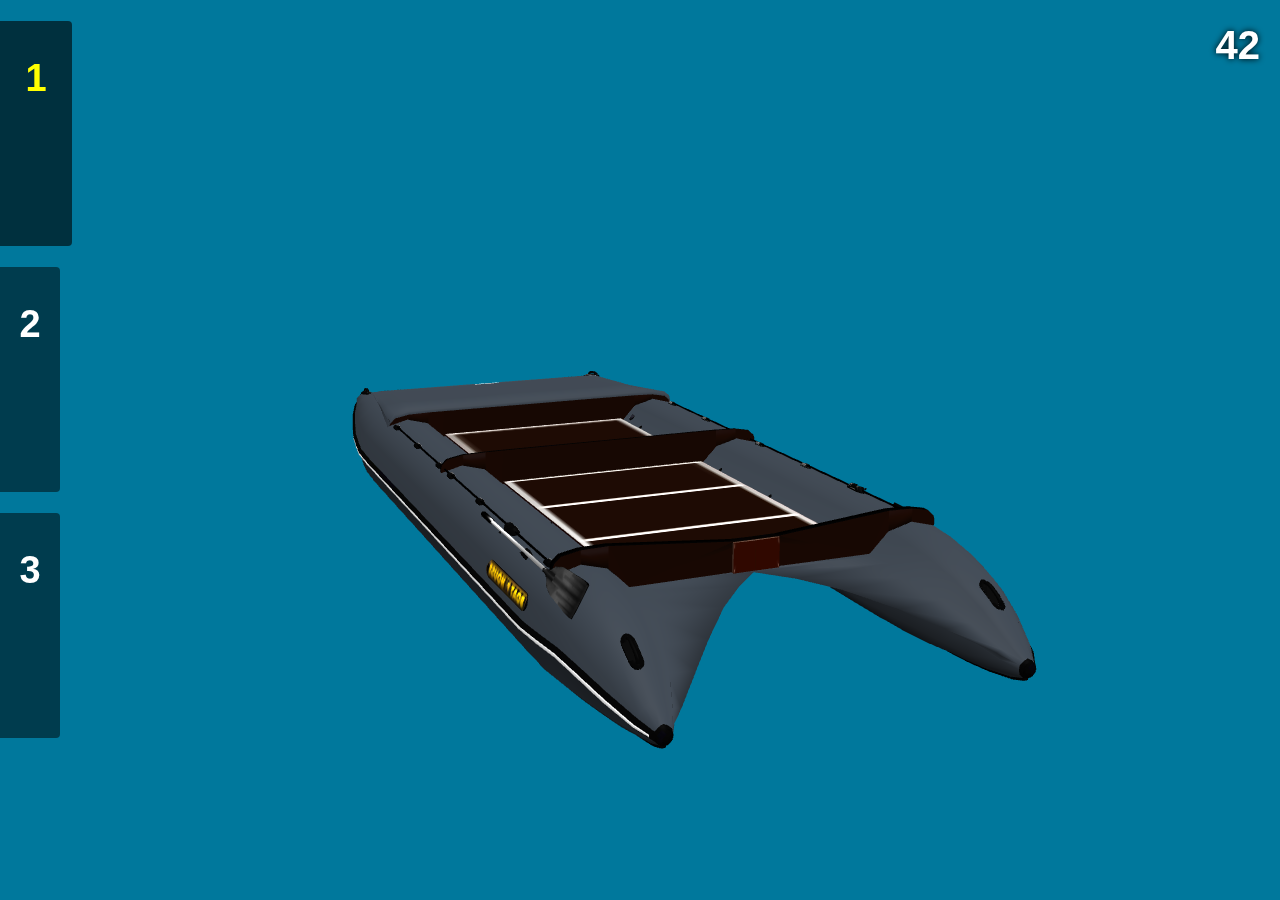
==== index.html @ 58376d19 "Update index.html" ====
<!doctype html>
<html lang="ru">
    <head>
        <meta charset="utf-8">
        <title>BOATHOUSE_3D*beta</title>
        <meta name="viewport" content="initial-scale=1.0, user-scalable=no, width=device-width">
        <meta name="description" content="Надувные лодки ПВХ, байдарки и катамараны BOATHOUSE в 3D">
        <link rel="icon" href="assets/favicon.ico">
        <link href="assets/css/style.css" rel="stylesheet">
    </head>
    <body>
        <div id="main"></div>
        <div class="controls">
            <div data-title="Стандартная комплектация" id="v1" class="active">1</div>
            <div data-title="Комплектация для рыбалки" id="v2">2</div>
            <div data-title="Полный фарш" id="v3">3</div>
        </div>
        <div id="loading" class="cssload-wrap">
            <div class="cssload-bg">
                <div class="cssload-loading">
                    <span class="cssload-title">Загрузка</span>
                </div>
            </div>
        </div>
        <script src="assets/js/b4w.min.js"></script>
        <script src="assets/js/boathouse.js"></script>
    </body>
</html>
---- assets/css/style.css ----
body {
    margin: 0;
    padding: 0;
    overflow: hidden;
    -moz-user-select: none;
    -khtml-user-select: none;
    -webkit-user-select: none;
    -o-user-select: none;
    font-family: Arial, Helvetica, sans-serif;
}

@media (orientation: portrait) {
    html {
        position: absolute;
        width: 100vh;
        height: 100vw;
        overflow: hidden;
        -moz-transform: rotate(90deg);
        -ms-transform: rotate(90deg);
        -webkit-transform: rotate(90deg);
        transform: rotate(90deg);
        -moz-transform-origin: top left;
        -ms-transform-origin: top left;
        -webkit-transform-origin: top left;
        transform-origin: top left;
        left: 100%;
    }
}

.cssload-wrap * {
    color: rgb(255, 255, 255);
}

.cssload-wrap {
    position: absolute;
    left: 50%;
    top: 0;
    margin-left: -78px;
    z-index: 99;
}

.cssload-bg {
    padding: 29px 29px 29px 0;
    background: rgba(0, 0, 0, .6);
    border-radius: 0 0 4px 4px;
}

.cssload-loading {
    position: relative;
    text-align: right;
    text-shadow: 0 0 6px rgb(188, 228, 255);
    height: 19px;
    width: 146px;
}

.cssload-loading span {
    display: block;
    text-transform: uppercase;
    position: absolute;
    right: 29px;
    height: 19px;
    width: 195px;
    line-height: 19px;
}

.cssload-loading span:after {
    content: "";
    display: block;
    position: absolute;
    top: -2px;
    right: -20px;
    height: 19px;
    width: 10px;
    background: rgb(234, 247, 255);
    box-shadow: 0 0 15px rgb(188, 228, 255);
    -o-box-shadow: 0 0 15px rgb(188, 228, 255);
    -ms-box-shadow: 0 0 15px rgb(188, 228, 255);
    -webkit-box-shadow: 0 0 15px rgb(188, 228, 255);
    -moz-box-shadow: 0 0 15px rgb(188, 228, 255);
    animation: cssload-blink 3.91s infinite;
    -o-animation: cssload-blink 3.91s infinite;
    -ms-animation: cssload-blink 3.91s infinite;
    -webkit-animation: cssload-blink 3.91s infinite;
    -moz-animation: cssload-blink 3.91s infinite;
}

@-ms-keyframes cssload-fade {
    0% {
        opacity: 1;
    }
    100% {
        opacity: 0;
    }
}

@-webkit-keyframes cssload-fade {
    0% {
        opacity: 1;
    }
    100% {
        opacity: 0;
    }
}

@-moz-keyframes cssload-fade {
    0% {
        opacity: 1;
    }
    100% {
        opacity: 0;
    }
}


@keyframes cssload-blink {
    0% {
        opacity: 0;
    }
    5% {
        opacity: 1;
    }
    10% {
        opacity: 0;
    }
    15% {
        opacity: 1;
    }
    20% {
        opacity: 0;
    }
    25% {
        opacity: 1;
    }
    30% {
        opacity: 0;
    }
    35% {
        opacity: 1;
    }
    40% {
        opacity: 0;
    }
    45% {
        opacity: 1;
    }
    50% {
        opacity: 0;
    }
    55% {
        opacity: 1;
    }
    60% {
        opacity: 0;
    }
    65% {
        opacity: 1;
    }
    70% {
        opacity: 0;
    }
    75% {
        opacity: 1;
    }
    80% {
        opacity: 0;
    }
    85% {
        opacity: 1;
    }
    90% {
        opacity: 0;
    }
    95% {
        opacity: 1;
    }
    100% {
        opacity: 0;
    }
}

@-o-keyframes cssload-blink {
    0% {
        opacity: 0;
    }
    5% {
        opacity: 1;
    }
    10% {
        opacity: 0;
    }
    15% {
        opacity: 1;
    }
    20% {
        opacity: 0;
    }
    25% {
        opacity: 1;
    }
    30% {
        opacity: 0;
    }
    35% {
        opacity: 1;
    }
    40% {
        opacity: 0;
    }
    45% {
        opacity: 1;
    }
    50% {
        opacity: 0;
    }
    55% {
        opacity: 1;
    }
    60% {
        opacity: 0;
    }
    65% {
        opacity: 1;
    }
    70% {
        opacity: 0;
    }
    75% {
        opacity: 1;
    }
    80% {
        opacity: 0;
    }
    85% {
        opacity: 1;
    }
    90% {
        opacity: 0;
    }
    95% {
        opacity: 1;
    }
    100% {
        opacity: 0;
    }
}

@-ms-keyframes cssload-blink {
    0% {
        opacity: 0;
    }
    5% {
        opacity: 1;
    }
    10% {
        opacity: 0;
    }
    15% {
        opacity: 1;
    }
    20% {
        opacity: 0;
    }
    25% {
        opacity: 1;
    }
    30% {
        opacity: 0;
    }
    35% {
        opacity: 1;
    }
    40% {
        opacity: 0;
    }
    45% {
        opacity: 1;
    }
    50% {
        opacity: 0;
    }
    55% {
        opacity: 1;
    }
    60% {
        opacity: 0;
    }
    65% {
        opacity: 1;
    }
    70% {
        opacity: 0;
    }
    75% {
        opacity: 1;
    }
    80% {
        opacity: 0;
    }
    85% {
        opacity: 1;
    }
    90% {
        opacity: 0;
    }
    95% {
        opacity: 1;
    }
    100% {
        opacity: 0;
    }
}

@-webkit-keyframes cssload-blink {
    0% {
        opacity: 0;
    }
    5% {
        opacity: 1;
    }
    10% {
        opacity: 0;
    }
    15% {
        opacity: 1;
    }
    20% {
        opacity: 0;
    }
    25% {
        opacity: 1;
    }
    30% {
        opacity: 0;
    }
    35% {
        opacity: 1;
    }
    40% {
        opacity: 0;
    }
    45% {
        opacity: 1;
    }
    50% {
        opacity: 0;
    }
    55% {
        opacity: 1;
    }
    60% {
        opacity: 0;
    }
    65% {
        opacity: 1;
    }
    70% {
        opacity: 0;
    }
    75% {
        opacity: 1;
    }
    80% {
        opacity: 0;
    }
    85% {
        opacity: 1;
    }
    90% {
        opacity: 0;
    }
    95% {
        opacity: 1;
    }
    100% {
        opacity: 0;
    }
}

@-moz-keyframes cssload-blink {
    0% {
        opacity: 0;
    }
    5% {
        opacity: 1;
    }
    10% {
        opacity: 0;
    }
    15% {
        opacity: 1;
    }
    20% {
        opacity: 0;
    }
    25% {
        opacity: 1;
    }
    30% {
        opacity: 0;
    }
    35% {
        opacity: 1;
    }
    40% {
        opacity: 0;
    }
    45% {
        opacity: 1;
    }
    50% {
        opacity: 0;
    }
    55% {
        opacity: 1;
    }
    60% {
        opacity: 0;
    }
    65% {
        opacity: 1;
    }
    70% {
        opacity: 0;
    }
    75% {
        opacity: 1;
    }
    80% {
        opacity: 0;
    }
    85% {
        opacity: 1;
    }
    90% {
        opacity: 0;
    }
    95% {
        opacity: 1;
    }
    100% {
        opacity: 0;
    }
}

#main {
    position: absolute;
    width: 100%;
    height: 100%;
    top: 0;
    left: 0;
    z-index: 1;
    background: #00789c;
}

.controls {
    position: absolute;
    left: 0;
    top: 0;
    width: 60px;
    height: 100%;
    z-index: 2;
}

.controls div {
    width: 100%;
    height: 25%;
    margin: 35% 0;
    background: rgba(0, 0, 0, .5);
    transition: all 0.1s;
    cursor: pointer;
    color: #fff;
    line-height: 3;
    text-align: center;
    border-radius: 0 4px 4px 0;
    font-weight: 700;
    font-size: 38px;
    position: relative;
}

.controls div:after {
    display: block;
    opacity: 0;
    transition: all 0.2s;
    width: auto;
    white-space: nowrap;
    content: attr(data-title);
    position: absolute;
    left: -300px;
    bottom: 60px;
    z-index: 9999;
    background: #000;
    color: #fff;
    text-align: center;
    font-size: 14px;
    font-weight: 400;
    padding: 10px 20px;
    border-radius: 0 4px 4px 0;
}

.controls div:hover:after {
    left: 0;
    bottom: 15px;
    opacity: 1;
}

.controls div.active,
.controls div:hover {
    color: #ff0;
    background: rgba(0, 0, 0, 0.6);
    width: 120%;
}

.controls div.active {
    cursor: default;
}
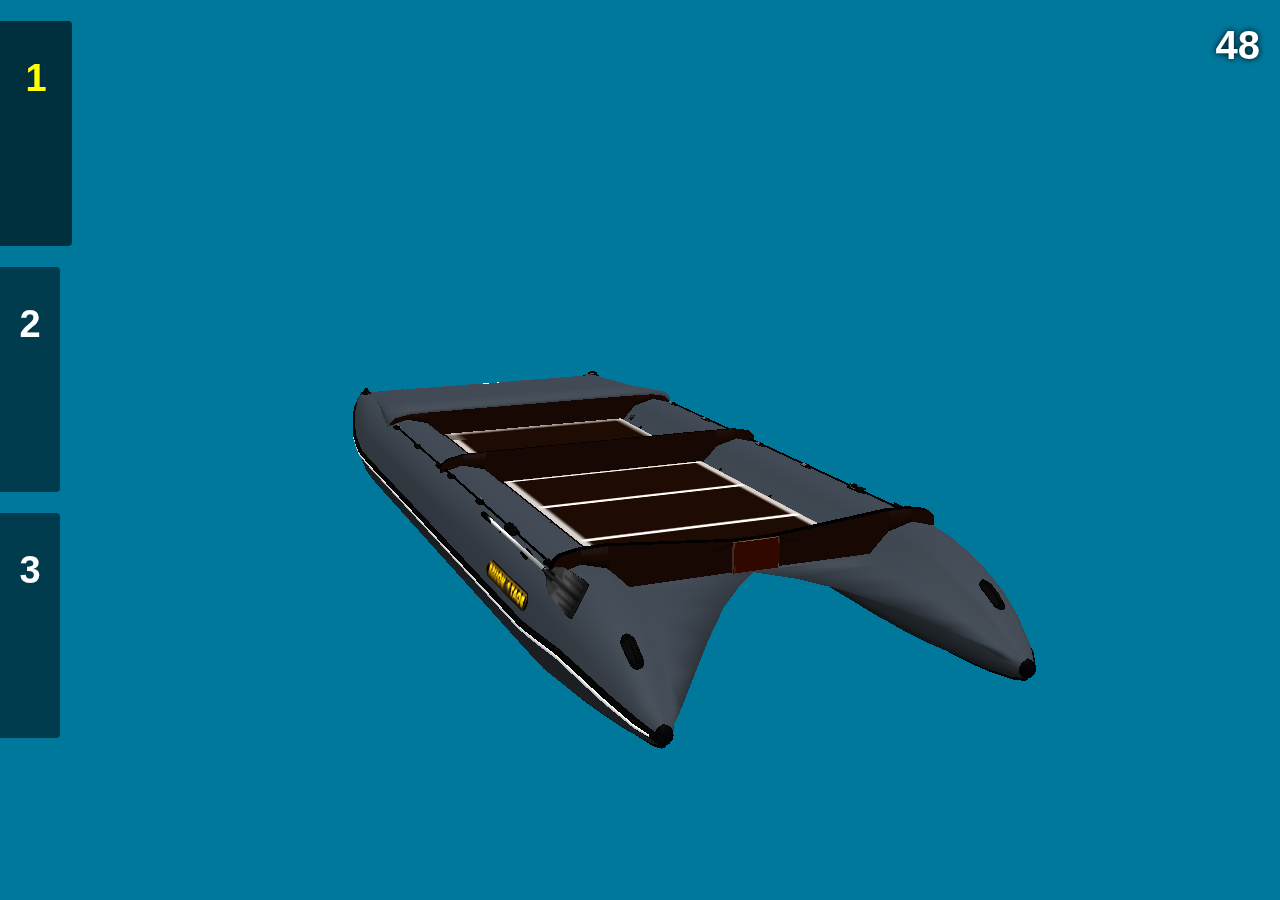
==== commit 69ecb96f: "Update index.html" ====
--- a/index.html
+++ b/index.html
@@ -23,6 +23,6 @@
             </div>
         </div>
         <script src="assets/js/b4w.min.js"></script>
-        <script src="assets/js/boathouse.js"></script>
+        <script src="assets/js/boathouse.js?v=1.0"></script>
     </body>
 </html>
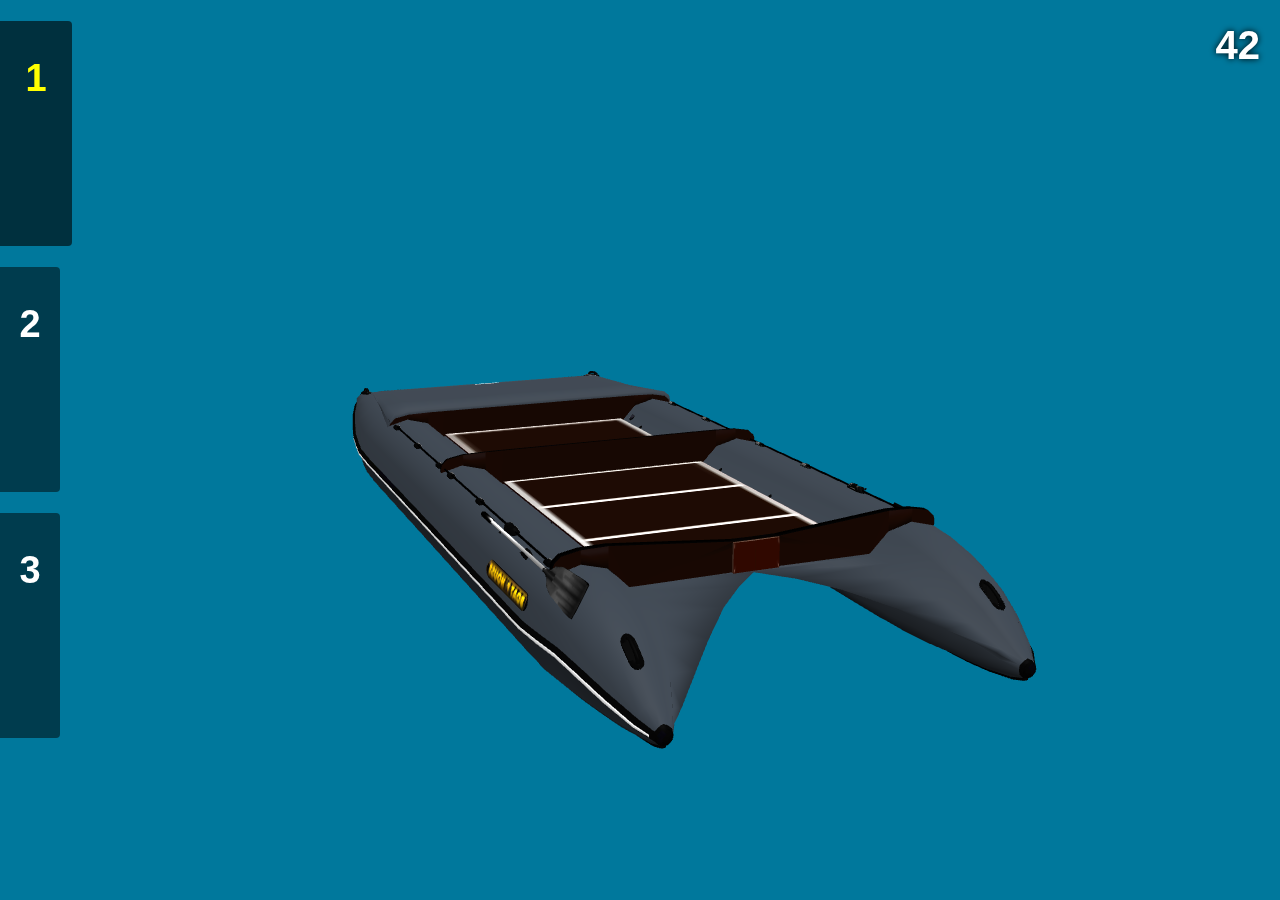
==== commit 46e51716: "Update index.html" ====
--- a/index.html
+++ b/index.html
@@ -23,6 +23,6 @@
             </div>
         </div>
         <script src="assets/js/b4w.min.js"></script>
-        <script src="assets/js/boathouse.js?v=1.0"></script>
+        <script src="assets/js/boathouse.js?v=1.1"></script>
     </body>
 </html>
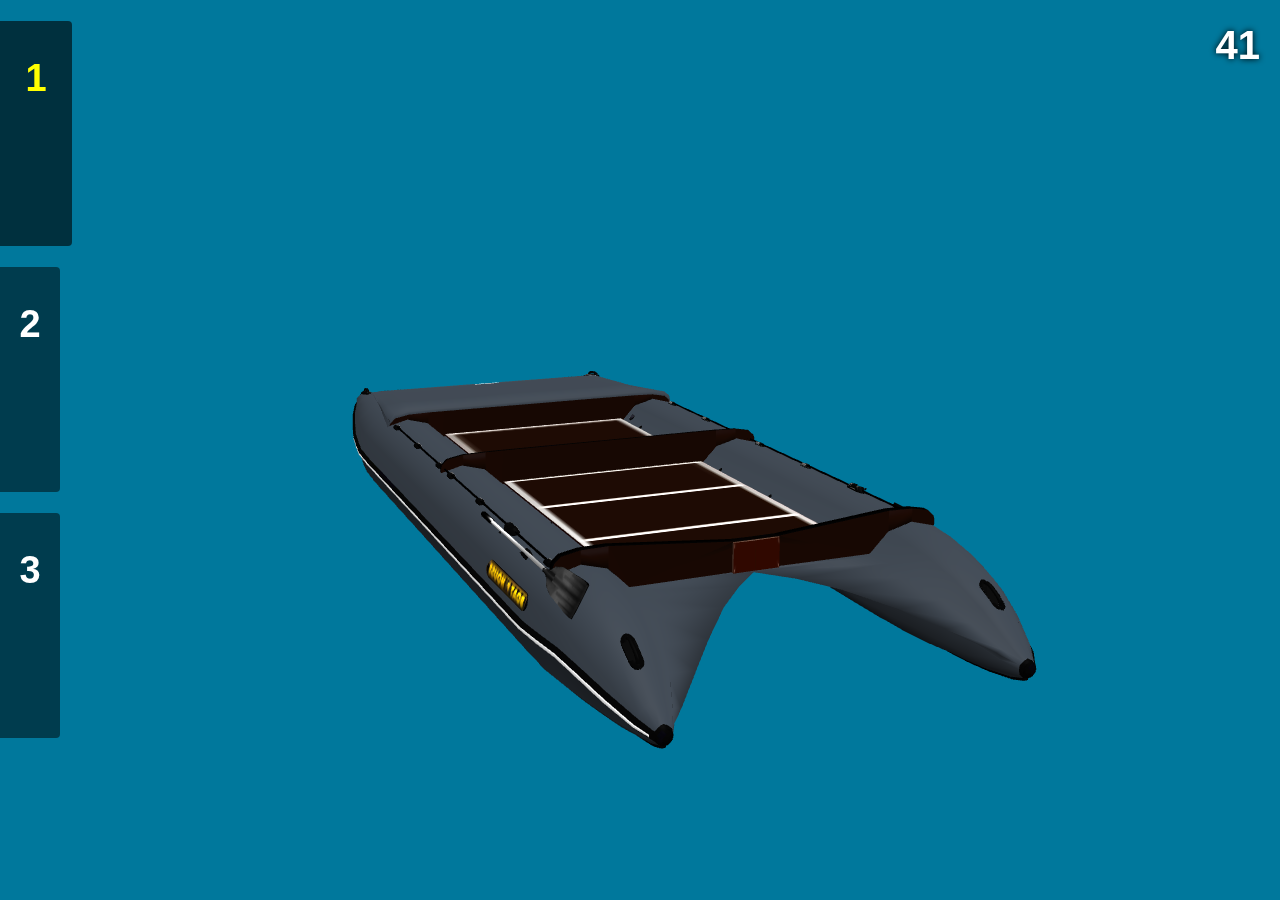
==== commit d72b821f: "v4" ====
--- a/index.html
+++ b/index.html
@@ -22,7 +22,7 @@
                 </div>
             </div>
         </div>
-        <script src="assets/js/b4w.min.js"></script>
+        <script src="assets/js/b4w.js"></script>
         <script src="assets/js/boathouse.js?v=1.1"></script>
     </body>
 </html>
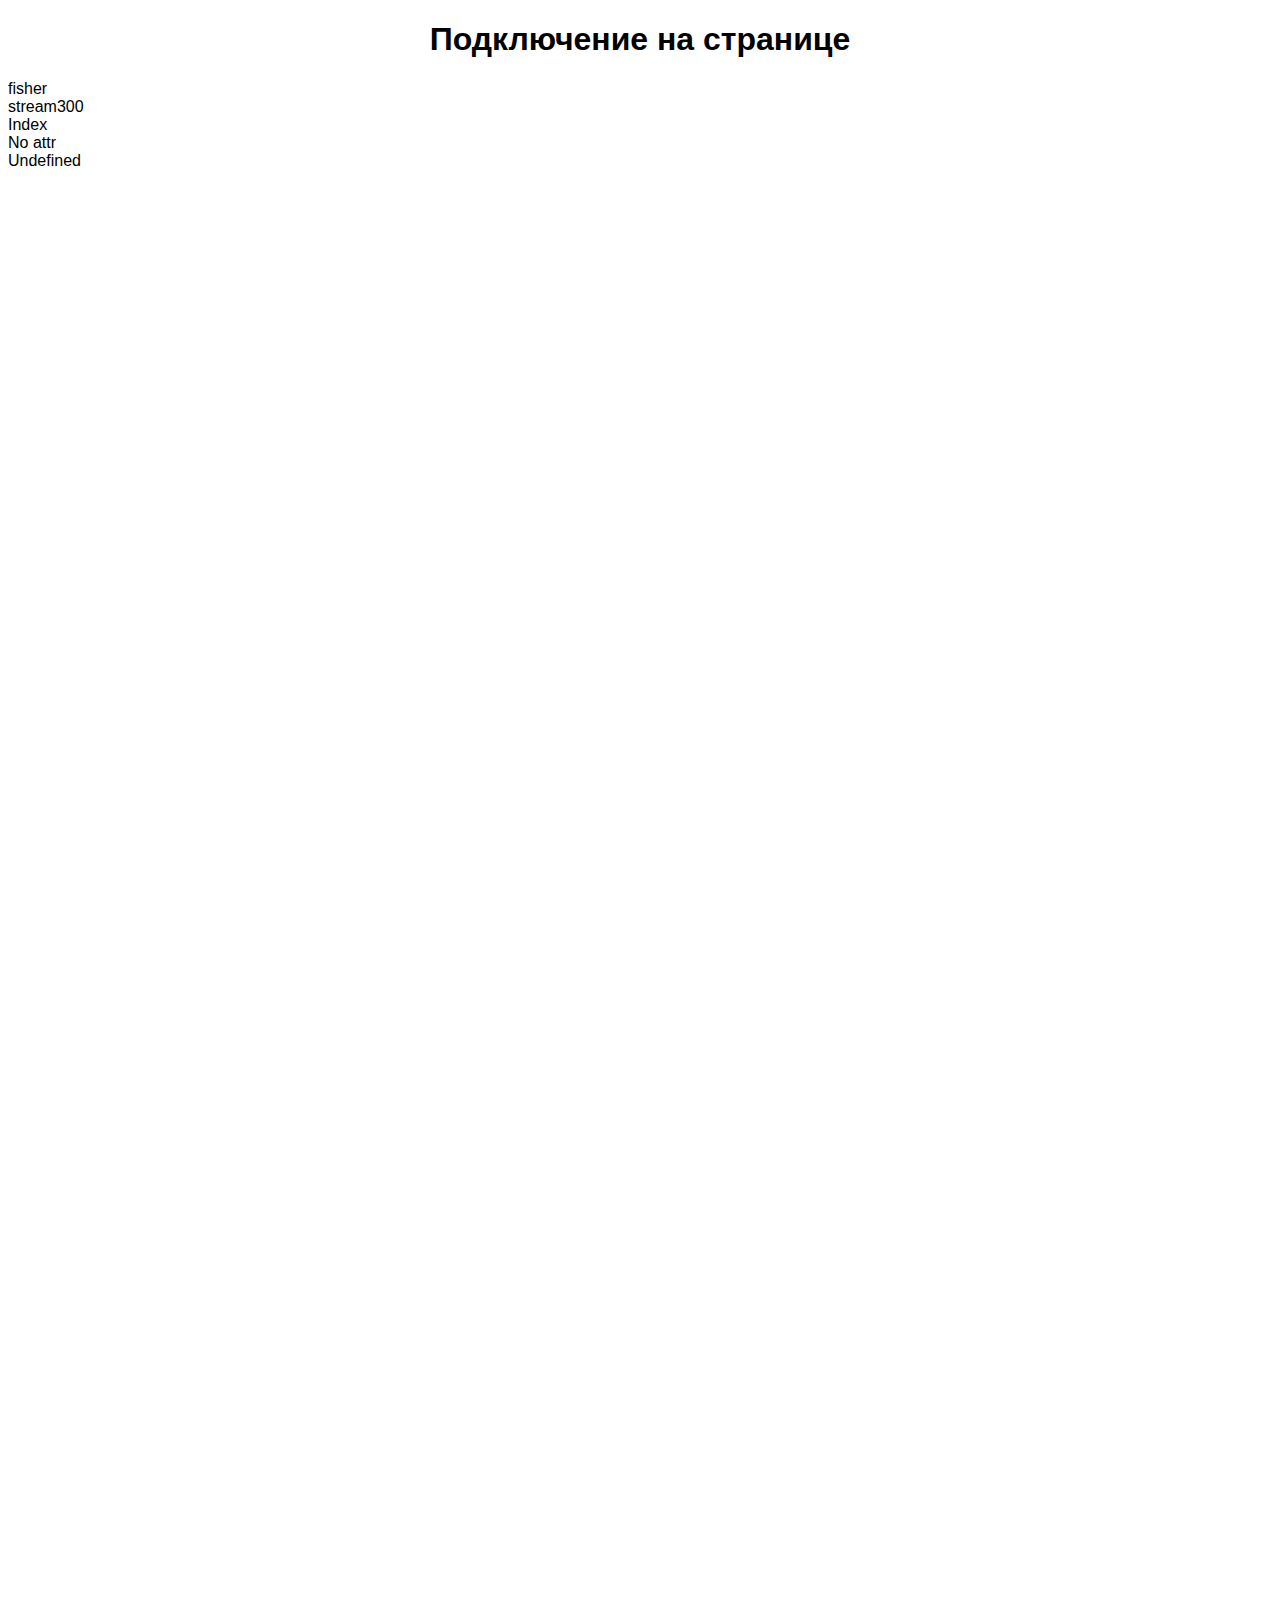
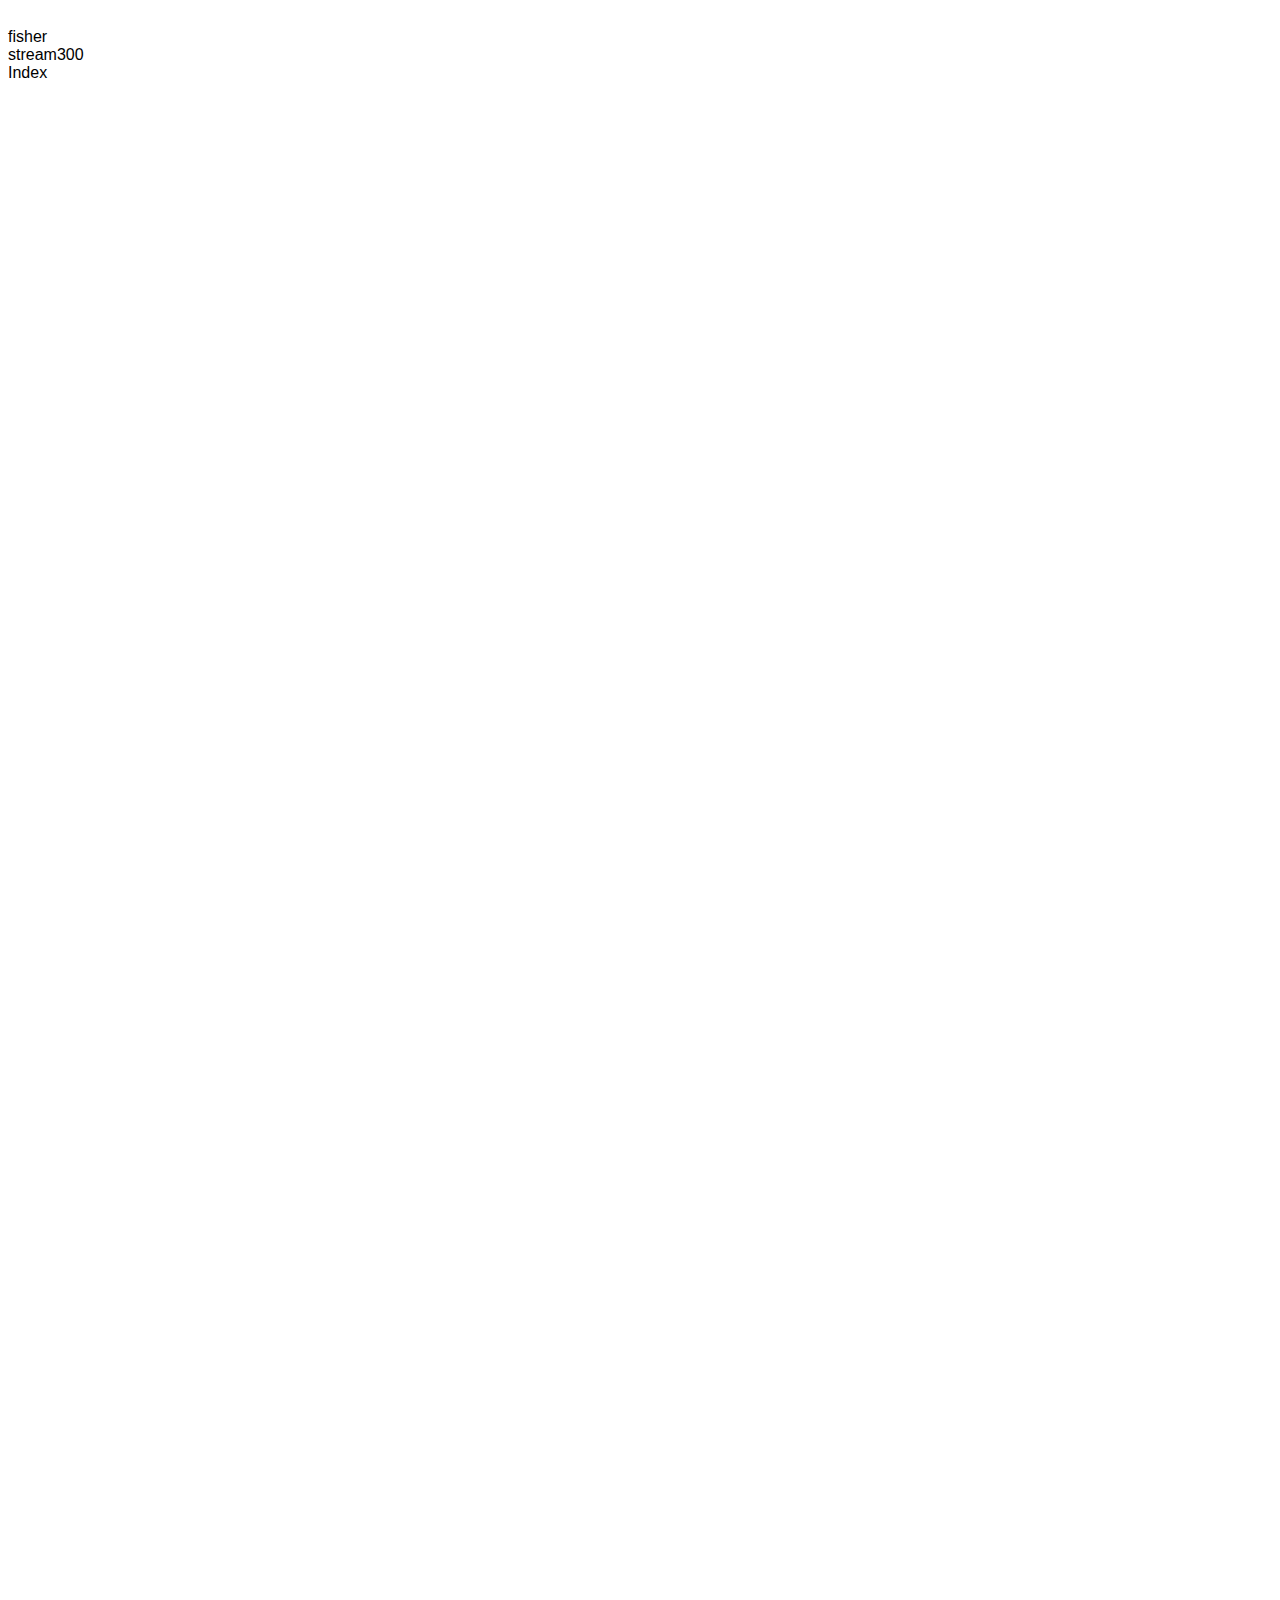
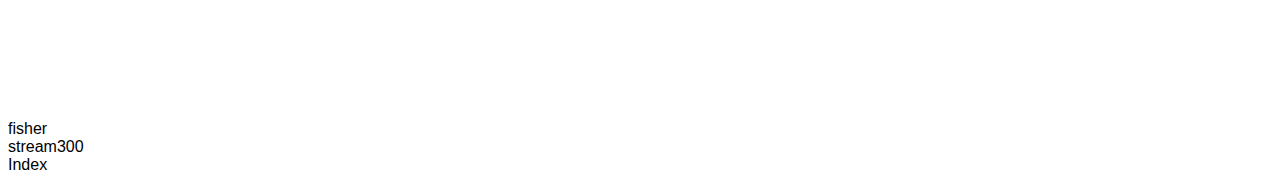
==== commit 1515ac68: "Add files via upload" ====
--- a/index.html
+++ b/index.html
@@ -2,27 +2,61 @@
 <html lang="ru">
     <head>
         <meta charset="utf-8">
-        <title>BOATHOUSE_3D*beta</title>
+        <title>BOATHOUSE_3D</title>
         <meta name="viewport" content="initial-scale=1.0, user-scalable=no, width=device-width">
         <meta name="description" content="Надувные лодки ПВХ, байдарки и катамараны BOATHOUSE в 3D">
         <link rel="icon" href="assets/favicon.ico">
-        <link href="assets/css/style.css" rel="stylesheet">
     </head>
-    <body>
-        <div id="main"></div>
-        <div class="controls">
-            <div data-title="Стандартная комплектация" id="v1" class="active">1</div>
-            <div data-title="Комплектация для рыбалки" id="v2">2</div>
-            <div data-title="Полный фарш" id="v3">3</div>
-        </div>
-        <div id="loading" class="cssload-wrap">
-            <div class="cssload-bg">
-                <div class="cssload-loading">
-                    <span class="cssload-title">Загрузка</span>
-                </div>
-            </div>
-        </div>
-        <script src="assets/js/b4w.js"></script>
-        <script src="assets/js/boathouse.js?v=1.1"></script>
+    <body style="font-family: Arial, Helvetica, sans-serif;">
+    
+        <h1 style="text-align:center">Подключение на странице</h1>
+        
+        <div class="btn onw3d_btn" data-model="fisher" data-equip="">fisher</div>
+        <div class="btn onw3d_btn" data-model="stream300" data-equip="">stream300</div>
+        <div class="btn onw3d_btn" data-model="" data-equip="">Index</div>
+
+        <div class="btn onw3d_btn">No attr</div>
+        <div class="btn onw3d_btn" data-model="esaraegdf">Undefined</div>
+
+        
+
+        <!-- <script>var onw3d_model = "travel";</script>  -->
+        <script async charset="utf-8" src="assets/js/onw3d.js"></script>
+
+        <!-- <script type="text/javascript">
+            "use strict";
+            (function(root, factory) {
+
+                
+                
+                // /* CommonJS */
+                if (typeof exports == 'object')  module.exports = factory()
+
+                // /* AMD module */
+                else if (typeof define == 'function' && define.amd) define(factory)
+
+                // /* Browser global */
+                    root.Spinner = factory();
+                } (this, function() {
+                            
+                            function Spinner(o) {
+                                if (typeof this == 'undefined') return new Spinner(o);
+                                
+                            }
+                })
+
+            );
+
+            var s = new Spinner(1);
+
+            document.onclick = function(){console.log(window);}
+        </script> -->
+        <br><br><br><br><br><br><br><br><br><br><br><br><br><br><br><br><br><br><br><br><br><br><br><br><br><br><br><br><br><br><br><br><br><br><br><br><br><br><br><br><br><br><br><br><br><br><br><br><br><br><br><br><br><br><br><br><br><br><br><br><br><br><br><br><br><br><br><br><br><br><br><br><br><br><br><br><br><br><br><br><br>
+        <div class="btn onw3d_btn" data-model="fisher" data-equip="">fisher</div>
+        <div class="btn onw3d_btn" data-model="stream300" data-equip="">stream300</div>
+        <div class="btn onw3d_btn" data-model="" data-equip="">Index</div><br><br><br><br><br><br><br><br><br><br><br><br><br><br><br><br><br><br><br><br><br><br><br><br><br><br><br><br><br><br><br><br><br><br><br><br><br><br><br><br><br><br><br><br><br><br><br><br><br><br><br><br><br><br><br><br><br><br><br><br><br><br><br><br><br><br><br><br><br><br><br><br><br><br><br><br><br><br><br><br><br><br><br><br><br><br><br><br><br><br><br>
+        <div class="btn onw3d_btn" data-model="fisher" data-equip="">fisher</div>
+        <div class="btn onw3d_btn" data-model="stream300" data-equip="">stream300</div>
+        <div class="btn onw3d_btn" data-model="" data-equip="">Index</div>
     </body>
-</html>
+</html>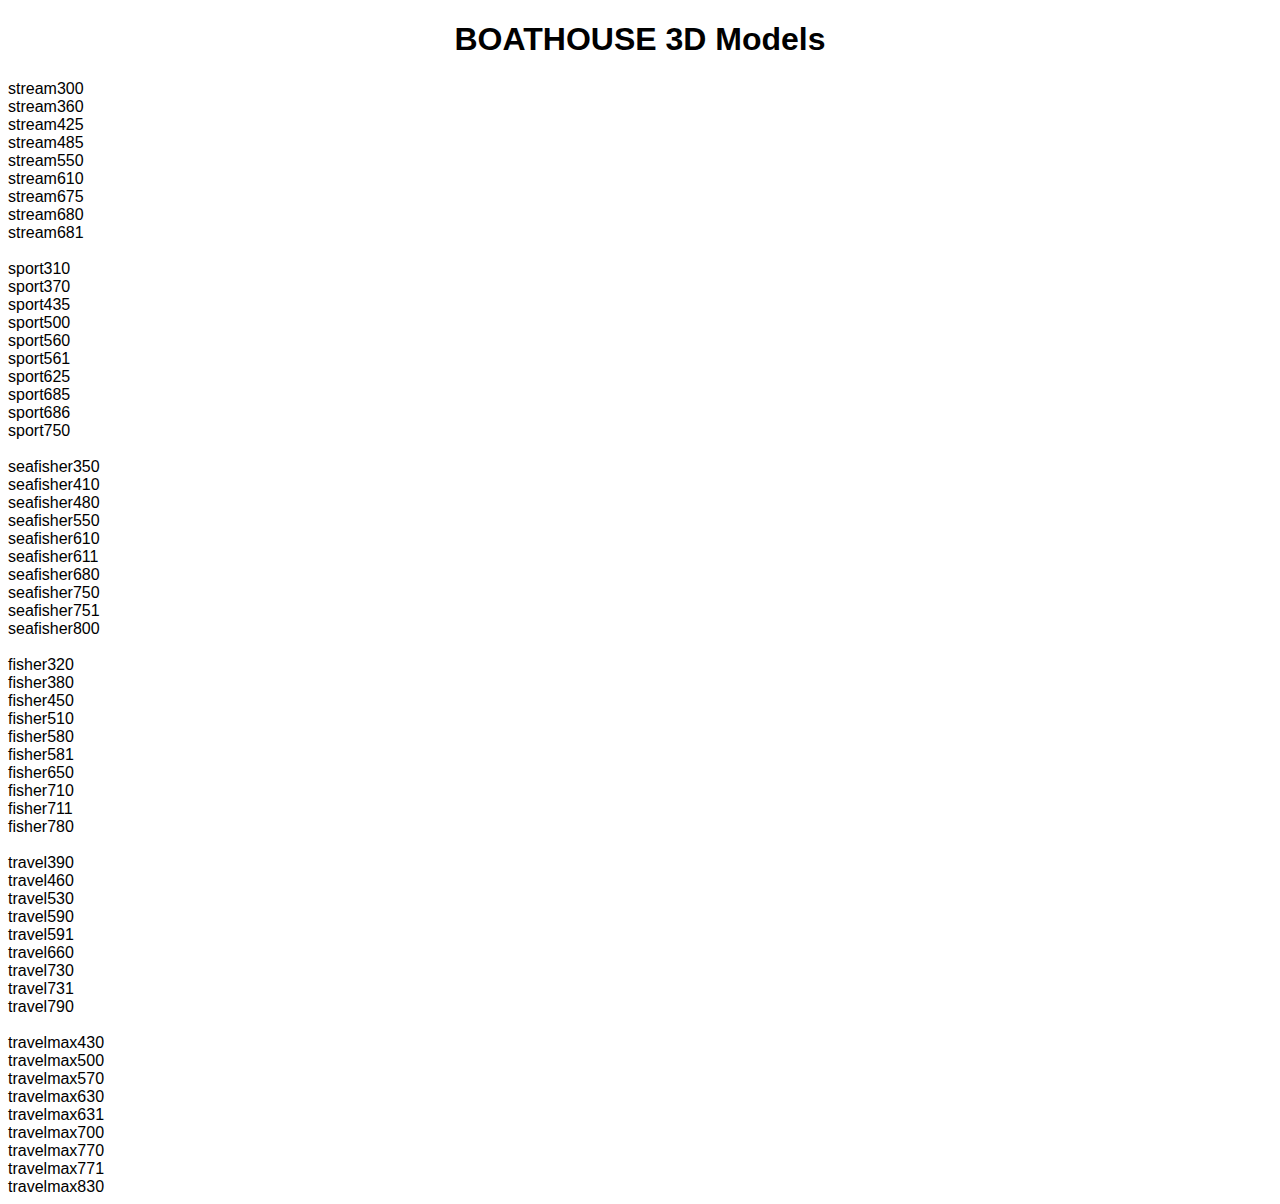
==== commit 85da8dca: "Add files via upload" ====
--- a/index.html
+++ b/index.html
@@ -9,54 +9,87 @@
     </head>
     <body style="font-family: Arial, Helvetica, sans-serif;">
     
-        <h1 style="text-align:center">Подключение на странице</h1>
+        <h1 style="text-align:center">BOATHOUSE 3D Models</h1>
         
-        <div class="btn onw3d_btn" data-model="fisher" data-equip="">fisher</div>
         <div class="btn onw3d_btn" data-model="stream300" data-equip="">stream300</div>
-        <div class="btn onw3d_btn" data-model="" data-equip="">Index</div>
+        <div class="btn onw3d_btn" data-model="stream360" data-equip="">stream360</div>
+        <div class="btn onw3d_btn" data-model="stream425" data-equip="">stream425</div>
+        <div class="btn onw3d_btn" data-model="stream485" data-equip="">stream485</div>
+        <div class="btn onw3d_btn" data-model="stream550" data-equip="">stream550</div>
+        <div class="btn onw3d_btn" data-model="stream610" data-equip="">stream610</div>
+        <div class="btn onw3d_btn" data-model="stream675" data-equip="">stream675</div>
+        <div class="btn onw3d_btn" data-model="stream680" data-equip="">stream680</div>
+        <div class="btn onw3d_btn" data-model="stream681" data-equip="">stream681</div>
+        <br>
+        <div class="btn onw3d_btn" data-model="sport310" data-equip="">sport310</div>
+        <div class="btn onw3d_btn" data-model="sport370" data-equip="">sport370</div>
+        <div class="btn onw3d_btn" data-model="sport435" data-equip="">sport435</div>
+        <div class="btn onw3d_btn" data-model="sport500" data-equip="">sport500</div>
+        <div class="btn onw3d_btn" data-model="sport560" data-equip="">sport560</div>
+        <div class="btn onw3d_btn" data-model="sport561" data-equip="">sport561</div>
+        <div class="btn onw3d_btn" data-model="sport625" data-equip="">sport625</div>
+        <div class="btn onw3d_btn" data-model="sport685" data-equip="">sport685</div>
+        <div class="btn onw3d_btn" data-model="sport686" data-equip="">sport686</div>
+        <div class="btn onw3d_btn" data-model="sport750" data-equip="">sport750</div>
+        <br>
+        <div class="btn onw3d_btn" data-model="seafisher350" data-equip="">seafisher350</div>
+        <div class="btn onw3d_btn" data-model="seafisher410" data-equip="">seafisher410</div>
+        <div class="btn onw3d_btn" data-model="seafisher480" data-equip="">seafisher480</div>
+        <div class="btn onw3d_btn" data-model="seafisher550" data-equip="">seafisher550</div>
+        <div class="btn onw3d_btn" data-model="seafisher610" data-equip="">seafisher610</div>
+        <div class="btn onw3d_btn" data-model="seafisher611" data-equip="">seafisher611</div>
+        <div class="btn onw3d_btn" data-model="seafisher680" data-equip="">seafisher680</div>
+        <div class="btn onw3d_btn" data-model="seafisher750" data-equip="">seafisher750</div>
+        <div class="btn onw3d_btn" data-model="seafisher751" data-equip="">seafisher751</div>
+        <div class="btn onw3d_btn" data-model="seafisher800" data-equip="">seafisher800</div>
+        <br>
+        <div class="btn onw3d_btn" data-model="fisher320" data-equip="">fisher320</div>
+        <div class="btn onw3d_btn" data-model="fisher380" data-equip="">fisher380</div>
+        <div class="btn onw3d_btn" data-model="fisher450" data-equip="">fisher450</div>
+        <div class="btn onw3d_btn" data-model="fisher510" data-equip="">fisher510</div>
+        <div class="btn onw3d_btn" data-model="fisher580" data-equip="">fisher580</div>
+        <div class="btn onw3d_btn" data-model="fisher581" data-equip="">fisher581</div>
+        <div class="btn onw3d_btn" data-model="fisher650" data-equip="">fisher650</div>
+        <div class="btn onw3d_btn" data-model="fisher710" data-equip="">fisher710</div>
+        <div class="btn onw3d_btn" data-model="fisher711" data-equip="">fisher711</div>
+        <div class="btn onw3d_btn" data-model="fisher780" data-equip="">fisher780</div>
+        <br>
+        <div class="btn onw3d_btn" data-model="travel390" data-equip="">travel390</div>
+        <div class="btn onw3d_btn" data-model="travel460" data-equip="">travel460</div>
+        <div class="btn onw3d_btn" data-model="travel530" data-equip="">travel530</div>
+        <div class="btn onw3d_btn" data-model="travel590" data-equip="">travel590</div>
+        <div class="btn onw3d_btn" data-model="travel591" data-equip="">travel591</div>
+        <div class="btn onw3d_btn" data-model="travel660" data-equip="">travel660</div>
+        <div class="btn onw3d_btn" data-model="travel730" data-equip="">travel730</div>
+        <div class="btn onw3d_btn" data-model="travel731" data-equip="">travel731</div>
+        <div class="btn onw3d_btn" data-model="travel790" data-equip="">travel790</div>
+        <br>
+        <div class="btn onw3d_btn" data-model="travelmax430" data-equip="">travelmax430</div>
+        <div class="btn onw3d_btn" data-model="travelmax500" data-equip="">travelmax500</div>
+        <div class="btn onw3d_btn" data-model="travelmax570" data-equip="">travelmax570</div>
+        <div class="btn onw3d_btn" data-model="travelmax630" data-equip="">travelmax630</div>
+        <div class="btn onw3d_btn" data-model="travelmax631" data-equip="">travelmax631</div>
+        <div class="btn onw3d_btn" data-model="travelmax700" data-equip="">travelmax700</div>
+        <div class="btn onw3d_btn" data-model="travelmax770" data-equip="">travelmax770</div>
+        <div class="btn onw3d_btn" data-model="travelmax771" data-equip="">travelmax771</div>
+        <div class="btn onw3d_btn" data-model="travelmax830" data-equip="">travelmax830</div>
 
-        <div class="btn onw3d_btn">No attr</div>
-        <div class="btn onw3d_btn" data-model="esaraegdf">Undefined</div>
-
-        
-
-        <!-- <script>var onw3d_model = "travel";</script>  -->
         <script async charset="utf-8" src="assets/js/onw3d.js"></script>
 
         <!-- <script type="text/javascript">
             "use strict";
             (function(root, factory) {
-
-                
-                
-                // /* CommonJS */
                 if (typeof exports == 'object')  module.exports = factory()
-
-                // /* AMD module */
                 else if (typeof define == 'function' && define.amd) define(factory)
-
-                // /* Browser global */
-                    root.Spinner = factory();
+                    root.Onw3d = factory();
                 } (this, function() {
-                            
-                            function Spinner(o) {
-                                if (typeof this == 'undefined') return new Spinner(o);
-                                
-                            }
+                    function Onw3d(o) {
+                        if (typeof this == 'undefined') return new Onw3d(o);
+                    }
                 })
-
             );
 
-            var s = new Spinner(1);
-
-            document.onclick = function(){console.log(window);}
+            var o = new Onw3d(1);
         </script> -->
-        <br><br><br><br><br><br><br><br><br><br><br><br><br><br><br><br><br><br><br><br><br><br><br><br><br><br><br><br><br><br><br><br><br><br><br><br><br><br><br><br><br><br><br><br><br><br><br><br><br><br><br><br><br><br><br><br><br><br><br><br><br><br><br><br><br><br><br><br><br><br><br><br><br><br><br><br><br><br><br><br><br>
-        <div class="btn onw3d_btn" data-model="fisher" data-equip="">fisher</div>
-        <div class="btn onw3d_btn" data-model="stream300" data-equip="">stream300</div>
-        <div class="btn onw3d_btn" data-model="" data-equip="">Index</div><br><br><br><br><br><br><br><br><br><br><br><br><br><br><br><br><br><br><br><br><br><br><br><br><br><br><br><br><br><br><br><br><br><br><br><br><br><br><br><br><br><br><br><br><br><br><br><br><br><br><br><br><br><br><br><br><br><br><br><br><br><br><br><br><br><br><br><br><br><br><br><br><br><br><br><br><br><br><br><br><br><br><br><br><br><br><br><br><br><br><br>
-        <div class="btn onw3d_btn" data-model="fisher" data-equip="">fisher</div>
-        <div class="btn onw3d_btn" data-model="stream300" data-equip="">stream300</div>
-        <div class="btn onw3d_btn" data-model="" data-equip="">Index</div>
     </body>
 </html>